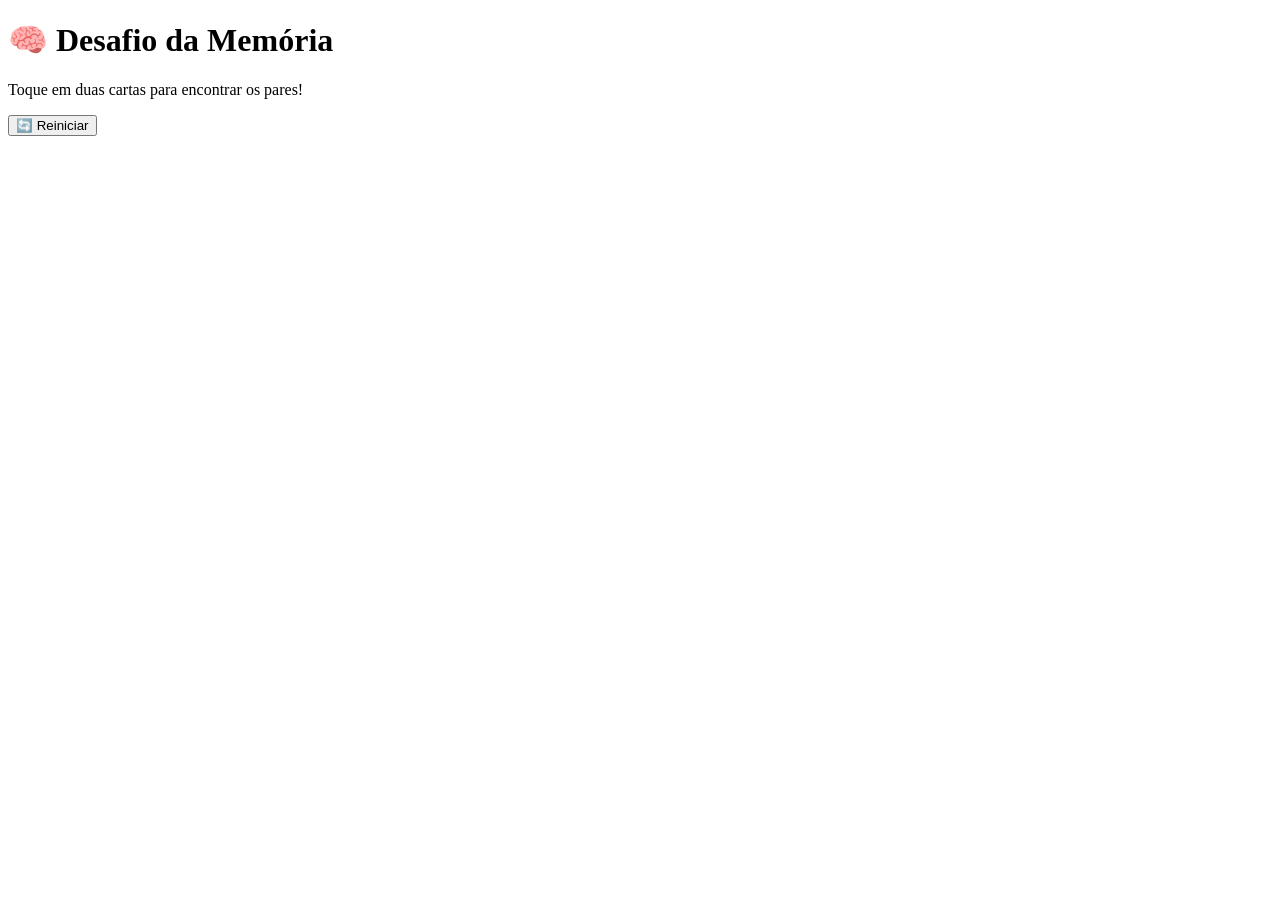
==== games/index.html @ 6cfc6c83 "Create index.html" ====
<!DOCTYPE html>
<html lang="pt-br">
<head>
  <meta charset="UTF-8" />
  <meta name="viewport" content="width=device-width, initial-scale=1.0"/>
  <title>Desafio da Memória</title>
  <link rel="stylesheet" href="style.css"/>
</head>
<body>
  <h1>🧠 Desafio da Memória</h1>
  <p>Toque em duas cartas para encontrar os pares!</p>
  <div class="tabuleiro" id="tabuleiro"></div>
  <button onclick="reiniciarJogo()">🔄 Reiniciar</button>

  <script src="script.js"></script>
</body>
</html>
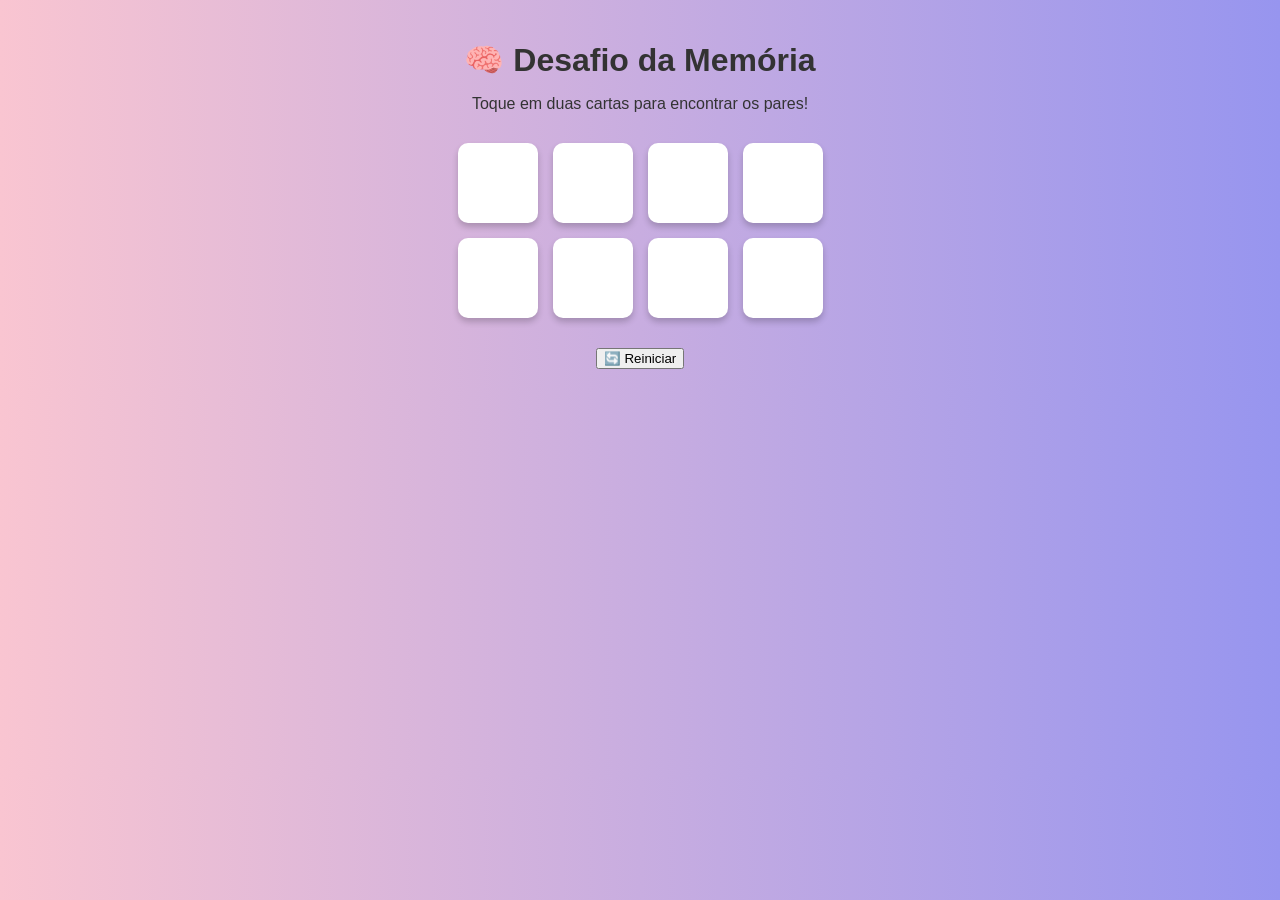
==== commit 2fa0cf91: "Add files via upload" ====
--- a/games/index.html
+++ b/games/index.html
@@ -11,7 +11,6 @@
   <p>Toque em duas cartas para encontrar os pares!</p>
   <div class="tabuleiro" id="tabuleiro"></div>
   <button onclick="reiniciarJogo()">🔄 Reiniciar</button>
-
   <script src="script.js"></script>
 </body>
 </html>
--- a/games/style.css
+++ b/games/style.css
@@ -0,0 +1,42 @@
+body {
+  font-family: sans-serif;
+  text-align: center;
+  background: linear-gradient(to right, #f9c5d1, #9795ef);
+  color: #333;
+  margin: 0;
+  padding: 20px;
+}
+h1 {
+  font-size: 2em;
+  margin-bottom: 5px;
+}
+.tabuleiro {
+  display: grid;
+  grid-template-columns: repeat(4, 80px);
+  gap: 15px;
+  justify-content: center;
+  margin: 30px auto;
+}
+.carta {
+  width: 80px;
+  height: 80px;
+  background: #ffffff;
+  border-radius: 10px;
+  box-shadow: 0 4px 6px rgba(0,0,0,0.2);
+  cursor: pointer;
+  position: relative;
+  overflow: hidden;
+  transform: scale(1);
+  transition: transform 0.2s;
+}
+.carta:hover {
+  transform: scale(1.1);
+}
+.carta span {
+  font-size: 2em;
+  display: none;
+  line-height: 80px;
+}
+.revelada span {
+  display: block;
+}
